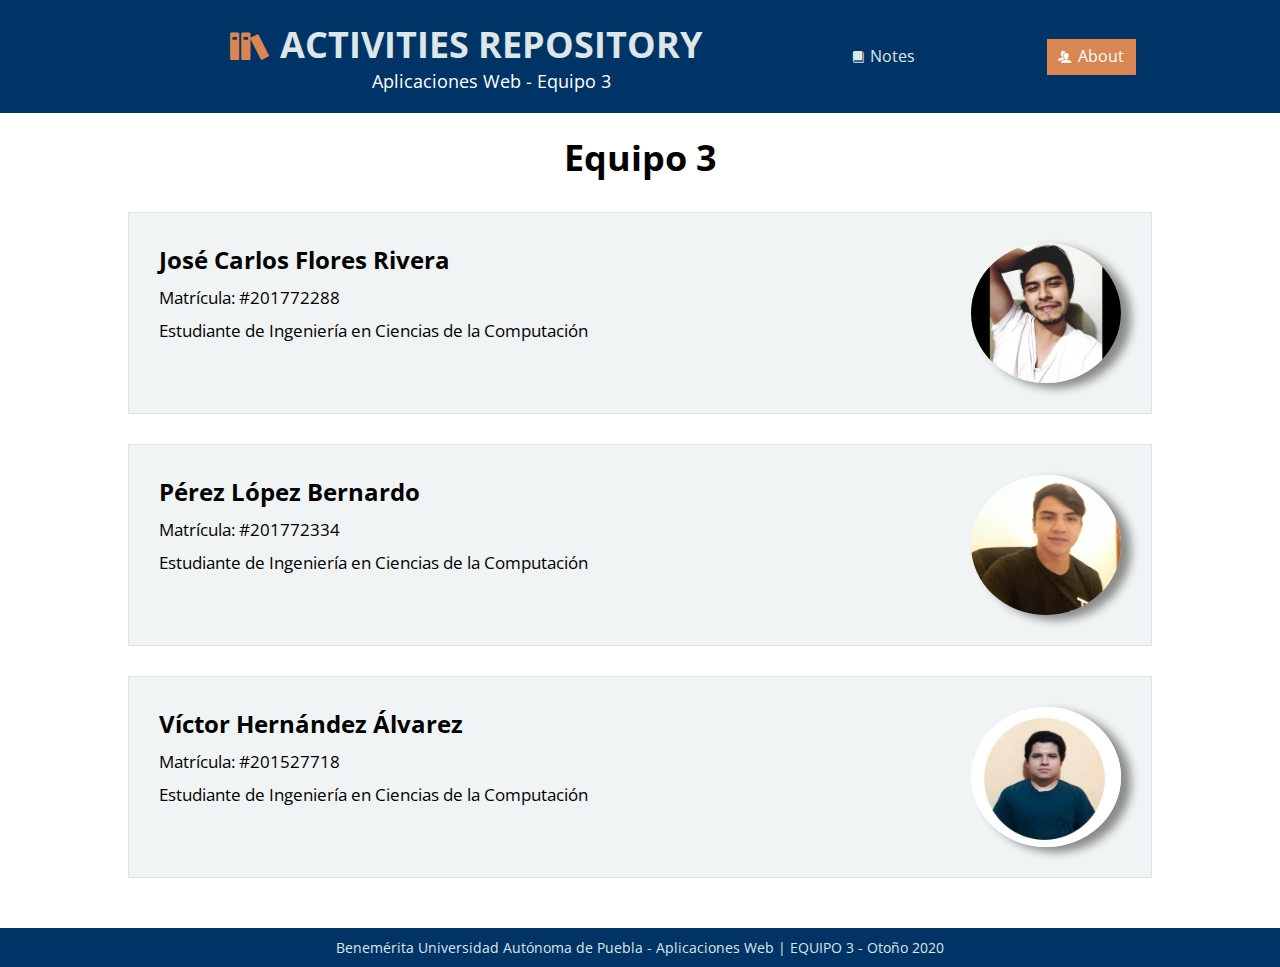
==== about.html @ 10368584 "RemodelaciÃn de Interfaz | Integrantes" ====
<!DOCTYPE html>
<html lang="en">
<head>
    <meta charset="UTF-8">
    <meta name="viewport" content="width=device-width, initial-scale=1.0">

    <link href="https://fonts.googleapis.com/css2?family=Archivo+Narrow:wght@700&display=swap" rel="stylesheet">
    <link href="https://fonts.googleapis.com/css2?family=Open+Sans&display=swap" rel="stylesheet">

    <link rel="stylesheet" href="fonts/style.css">
    <link rel="stylesheet" href="css/index.css">

    <title>Repository</title>
</head>
<body>
    <header>
        <nav>
           <div class="logo-header">
                <h1> <a href="index.html"> <span class="icon-books"></span>  ACTIVITIES REPOSITORY </a></h1>
                <h2>Aplicaciones Web - Equipo 3</h2>
            </div>

            <ul class="menu">
                <li><a href="notes/notes.html" class="menu-item"><span class="icon-book"> </span>Notes</a></li>
                <li><a href="about.html" class="active"><span class="icon-users"> </span>About</a></li>
            </ul>
        </nav>
    </header>
    
    <section>
        <div class="info-container">

            <h2>Equipo 3</h2>

            <div class="info-user">
                <div class="user">
                    <h3>José Carlos Flores Rivera</h3>
                    <p>Matrícula: #201772288</p>
                    <p>Estudiante de Ingeniería en Ciencias de la Computación</p>
                </div>

                <img src="imgs/jose_carlo.jpeg" alt="" class="img_profile" />
            </div>
            <div class="info-user">
                <div class="user">
                    <h3>Pérez López Bernardo</h3>  
                    <p>Matrícula: #201772334</p>
                    <p>Estudiante de Ingeniería en Ciencias de la Computación</p>
                </div>

                <img src="imgs/bernardo.jpeg" class="img_profile"  alt="">

            </div>
            <div class="info-user">
                <div class="user">
                    <h3>Víctor Hernández Álvarez</h3>
                    <p>Matrícula: #201527718</p>
                    <p>Estudiante de Ingeniería en Ciencias de la Computación</p>
                </div>

                <img src="imgs/vk_hdez.jpg"  class="img_profile" alt="">
            </div>
        </div>
    </section>

    <footer>
        <p>Benemérita Universidad Autónoma de Puebla - Aplicaciones Web | EQUIPO 3 - Otoño 2020</p>
    </footer>
</body>
</html>
---- fonts/style.css ----
@font-face {
  font-family: 'icomoon';
  src:  url('icomoon.eot?u1qihb');
  src:  url('icomoon.eot?u1qihb#iefix') format('embedded-opentype'),
    url('icomoon.ttf?u1qihb') format('truetype'),
    url('icomoon.woff?u1qihb') format('woff'),
    url('icomoon.svg?u1qihb#icomoon') format('svg');
  font-weight: normal;
  font-style: normal;
  font-display: block;
}

[class^="icon-"], [class*=" icon-"] {
  /* use !important to prevent issues with browser extensions that change fonts */
  font-family: 'icomoon' !important;
  speak: never;
  font-style: normal;
  font-weight: normal;
  font-variant: normal;
  text-transform: none;
  line-height: 1;

  /* Better Font Rendering =========== */
  -webkit-font-smoothing: antialiased;
  -moz-osx-font-smoothing: grayscale;
}

.icon-home3:before {
  content: "\e902";
}
.icon-pencil2:before {
  content: "\e906";
}
.icon-book:before {
  content: "\e91f";
}
.icon-books:before {
  content: "\e920";
}
.icon-stack:before {
  content: "\e92e";
}
.icon-phone:before {
  content: "\e942";
}
.icon-bubble:before {
  content: "\e96b";
}
.icon-bubbles:before {
  content: "\e96c";
}
.icon-bubbles2:before {
  content: "\e96d";
}
.icon-bubble2:before {
  content: "\e96e";
}
.icon-users:before {
  content: "\e972";
}
.icon-plus:before {
  content: "\ea0a";
}
.icon-minus:before {
  content: "\ea0b";
}
.icon-circle-up:before {
  content: "\ea41";
}
.icon-circle-down:before {
  content: "\ea43";
}
.icon-github:before {
  content: "\eab0";
}
.icon-linkedin2:before {
  content: "\eaca";
}
.icon-html-five:before {
  content: "\eae4";
}
.icon-css3:before {
  content: "\eae6";
}
.icon-git:before {
  content: "\eae7";
}
---- css/index.css ----
/**** QUICK RESETTER ****/

*{
    font-size: 12px;
    font-family: 'Open Sans', sans-serif;
    margin: 0;
    padding: 0;
    list-style: none;

    /********************************************
                    VARIABLES
    ********************************************/

    --primary-color:    #003366;
    --secondary-color:  #006699;

    --focus-color:      #da8552;
    --focus-lightcolor: #cc9966;

    --element-light-color: #f0f4f4;
    --light-color:      #dde7e8;
    --gray-color:       #939393;
    
}

html{
    height: 100%;
}

body{
    min-height: 100%;

    display: grid;
    grid-template-rows: auto 1fr auto;
    grid-template-columns: 100%;
}


/**************************************
***************************************

            HEADER SECTION

***************************************
***************************************/

/****** HEADER *******/
header{
    
    background: var(--primary-color);

    padding: 20px;
    box-sizing: border-box;
    
    grid-column-start: 1;
    grid-column-end: 2;

    text-align: center;
}

/****** NAV *******/

nav{
    width: 80%; height: 100%;
    margin: auto;

    display: inline-flex;

    justify-content: space-between;
    align-items: stretch;

}

.logo-header{
    color: #fff;
    width: 35%;

    display: flex;
    flex-wrap: nowrap;
    flex-direction: column;
    justify-content: center;
    align-items: center;
}

.logo-header h1 a {
    
    color: var(--light-color);
    text-decoration: none;

    font-size: 3em;
    font-weight: bold;

    position: relative;

}

.logo-header h2{
    font-size: 1.5em;
    font-weight: normal;
}

.logo-header span{

    position: absolute;

    top: 8px;
    left: -50px;

    color: var(--focus-color);
    font-size: 1em;
}

.menu{
    width: 15%;
    height: 100%;

    display: flex;
    flex-direction: row;
    justify-content: space-between;
    align-items: center;
}

.menu li{
    width: 30%;
    height: 3em;

    display: flex;
    align-items: stretch;
}

.menu-item, .active{

    width: 100%;

    color: var(--light-color);

    font-size: 1.3em;
    line-height: 2.3em;

    text-decoration: none;
    overflow: hidden;

    position: relative;
}

.menu-item::after{
    content: '';

    position: absolute;

    bottom: -5px; left: 0;
    width: 100%; height: 5px;
    background: var(--focus-lightcolor);

    transition: all 0.2s ease;
}

.menu-item:hover::after {
    bottom: 0;
}

.active{
    color: #fff;
    background-color: var(--focus-color);
}


/****** MAIN *******/


/**************************************
***************************************

            SECTION

***************************************
***************************************/

section{
    width: 80%;
    height: 100%;

    margin: auto;

    padding: 20px 0;
    box-sizing: border-box;
}

/****** UL > ACCORDION CONTAINER *******/

.acc-container{

    position: relative;

    margin: 20px 0;
}

.acc-title {
    color: #292929;

    font-size: 1.4em;
    font-weight: bold;

    background: var(--light-color);
    
    display: block;
    padding: 15px;

    border: 1px solid #d5dcdd;
}

.acc-title:hover{
    background-color: #edf1f1;
    cursor: pointer;
}

input {
    display: none;
}

.acc-container input:checked ~ .activities {
    display: table;
    transition: 0.2s ease;
}

.acc-container span {
    position: absolute;
    top: 23px;
    right: 20px;
    font-size:1em;
    font-weight: bold;
}

/****** UL > ACTIVITIES & PROJECTS *******/

.activities{
    width: 100%;
    background-color: #e9e9e9;
    border-collapse: collapse;

    display: none;

}

.activities thead tr th:first-child{    
    text-align: center;
}

.activities tr td:first-child{
    text-align: center;
    width: 40px;
}

.activities thead,tr {
    height: 35px;
}

.activities thead{
    color: #f9f9f9;
    background-color: #595959;
    border-bottom: 2px solid #333333;
}

.activities tr{
    border-bottom: 1px solid #c0c0c0;
}

.activities tr a{
    color: #b85e27;
    text-decoration: none;
}

/**************************************
***************************************

            INFO SECTION

***************************************
***************************************/
.info-container{
    width:100%;

    display: flex;
    flex-direction: column;
}

.info-container h2{

    margin-bottom: 30px;

    font-size: 3em;
    text-align: center;
}

.info-user{
    padding: 30px;
    box-sizing: border-box;

    margin-bottom: 30px;

    display: flex;
    flex-direction: row;
    justify-content: space-between;

    background-color: var(--element-light-color);
    border: 1px solid var(--light-color);
}

.user h3{
    font-size: 2em;
}

.user p{
    margin-top: 10px;
    font-size: 1.4em;
}


.img_profile{
    width: 150px;
    height: 140px;

    border-radius:50%;
    box-shadow: 10px 5px 10px #8a8a8a
}

/**************************************
***************************************

            ACTIVITIES SECTION

***************************************
***************************************/

/************
    ACTIVITIES HEADER SECTION
************/

.main-activities {
    width: 80%;
    margin: auto;

    padding: 30px;
    box-sizing: border-box;
}

.articleheader{

    height: auto;
    width: 100%;

    display: flex;
    flex-wrap: wrap;

    justify-content: center;
}

.articledate{
    width: 100%;

    font-size: 1.2em;
    text-align: right;
    line-height: 3em;
}

.articlenumber, .articletitle{
    
    font-size: 4em;
    line-height: 2em;
    font-weight: bold;

    margin:0 5px;
}

.articlenumber{
    color: #49a7de;
}

.articledescription{    

    width: 100%;
    margin-bottom: 20px;

    padding: 20px;
    box-sizing: border-box;

    background-color: var(--element-light-color);
}

.articlesubtitle{
    font-size: 2.2em;
    text-align: center;
    margin: 10px;
}

.articledescription p{
    font-size: 1.5em;
}

/************
    ACTIVITIES ARTICLEBODY SECTION
************/

.articlebody{
    width: 100%;
}

.articleevidence p{
    font-size: 1.5em;
    margin: 20px 0;
}

.articleevidence p > a{
    font-size: 1em;
}

figure > figcaption {
    text-align: center;
}

.articleimg{
    width: 50%;
    padding: 10px;
    margin: auto;
    display: block; 
}

/**************************************
***************************************

            FOOTER SECTION

***************************************
***************************************/

footer{

    grid-row-start: 3;
    grid-row-end: 4;

    padding: 10px;
  
    text-align: center;

    background-color: var(--primary-color);
}

footer p{
    color: var(--light-color);
    font-size: 1.2em;
}


/**************************************
***************************************

            QUERIES SECTION

***************************************
***************************************/

@media only screen and (max-width: 1500px){

    .logo-header{
        width: 70%;
    }

    .menu{
        width: 30%;
    }

    .articleimg{
        width: 60%;        
    }
}

@media only screen and (max-width: 950px){

    nav{
        flex-direction: row;
        flex-wrap: wrap;
        
        justify-content: center;

        height: 60%;
    }

    .logo-header{
        width: 100%;
    }

    .menu{
        width: 50%;
    }

    .articleimg{
        width: 80%;        
    }
}
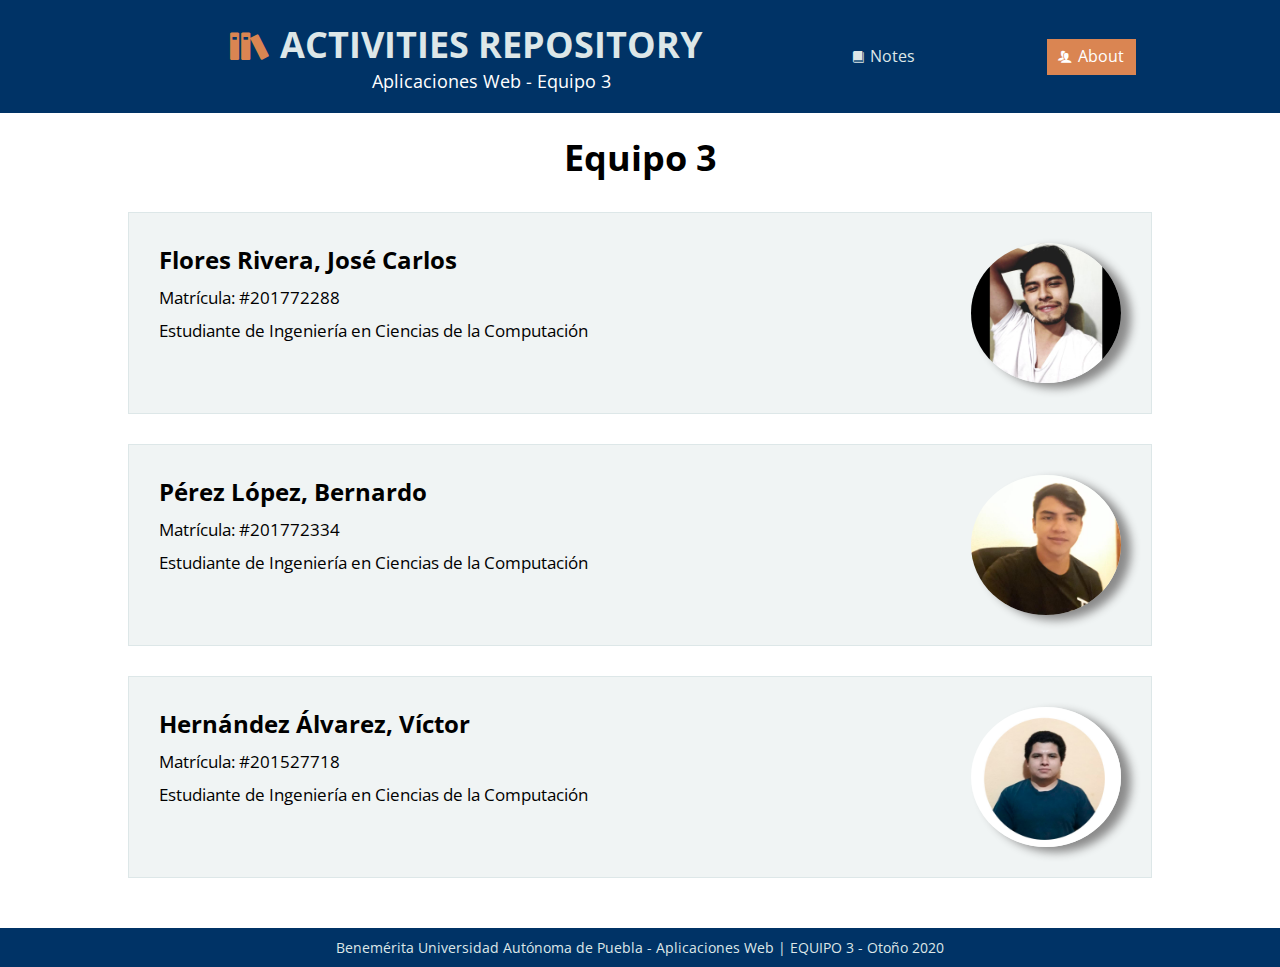
==== commit e680276a: "Add Activity 3 | Translation Complete" ====
--- a/about.html
+++ b/about.html
@@ -34,7 +34,7 @@
 
             <div class="info-user">
                 <div class="user">
-                    <h3>José Carlos Flores Rivera</h3>
+                    <h3>Flores Rivera, José Carlos </h3>
                     <p>Matrícula: #201772288</p>
                     <p>Estudiante de Ingeniería en Ciencias de la Computación</p>
                 </div>
@@ -43,7 +43,7 @@
             </div>
             <div class="info-user">
                 <div class="user">
-                    <h3>Pérez López Bernardo</h3>  
+                    <h3>Pérez López, Bernardo</h3>  
                     <p>Matrícula: #201772334</p>
                     <p>Estudiante de Ingeniería en Ciencias de la Computación</p>
                 </div>
@@ -53,7 +53,7 @@
             </div>
             <div class="info-user">
                 <div class="user">
-                    <h3>Víctor Hernández Álvarez</h3>
+                    <h3>Hernández Álvarez, Víctor </h3>
                     <p>Matrícula: #201527718</p>
                     <p>Estudiante de Ingeniería en Ciencias de la Computación</p>
                 </div>
--- a/css/index.css
+++ b/css/index.css
@@ -499,9 +499,4 @@
     .articleimg{
         width: 80%;        
     }
-}
-
-
-
-
-
+}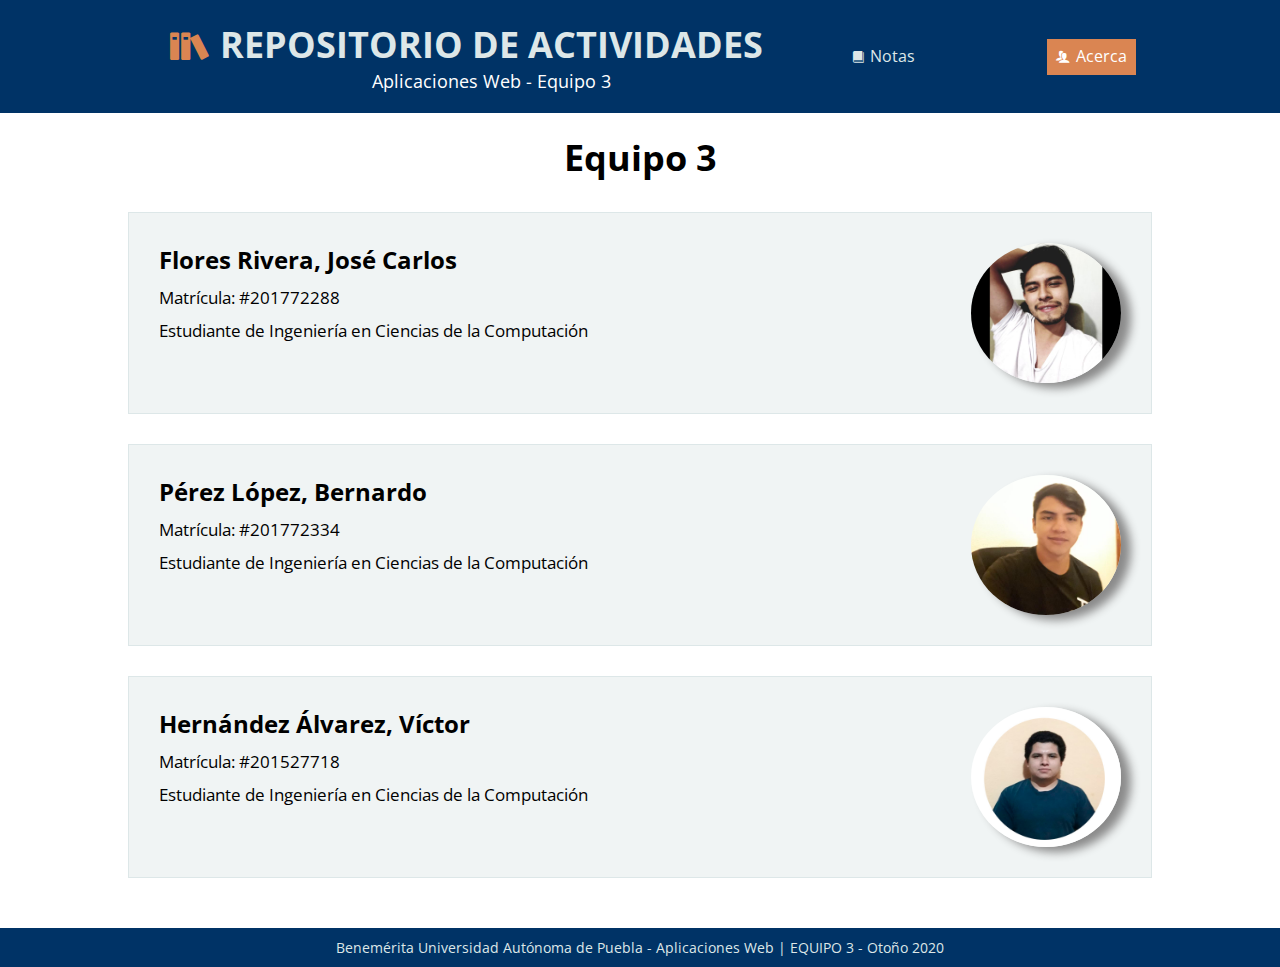
==== commit 19ed979a: "Add Activity 4 - Project Description" ====
--- a/about.html
+++ b/about.html
@@ -16,13 +16,13 @@
     <header>
         <nav>
            <div class="logo-header">
-                <h1> <a href="index.html"> <span class="icon-books"></span>  ACTIVITIES REPOSITORY </a></h1>
+                <h1> <a href="index.html"> <span class="icon-books"></span> REPOSITORIO DE ACTIVIDADES </a></h1>
                 <h2>Aplicaciones Web - Equipo 3</h2>
             </div>
 
             <ul class="menu">
-                <li><a href="notes/notes.html" class="menu-item"><span class="icon-book"> </span>Notes</a></li>
-                <li><a href="about.html" class="active"><span class="icon-users"> </span>About</a></li>
+                <li><a href="notes/notes.html" class="menu-item"><span class="icon-book"> </span>Notas</a></li>
+                <li><a href="about.html" class="active"><span class="icon-users"> </span>Acerca de</a></li>
             </ul>
         </nav>
     </header>
